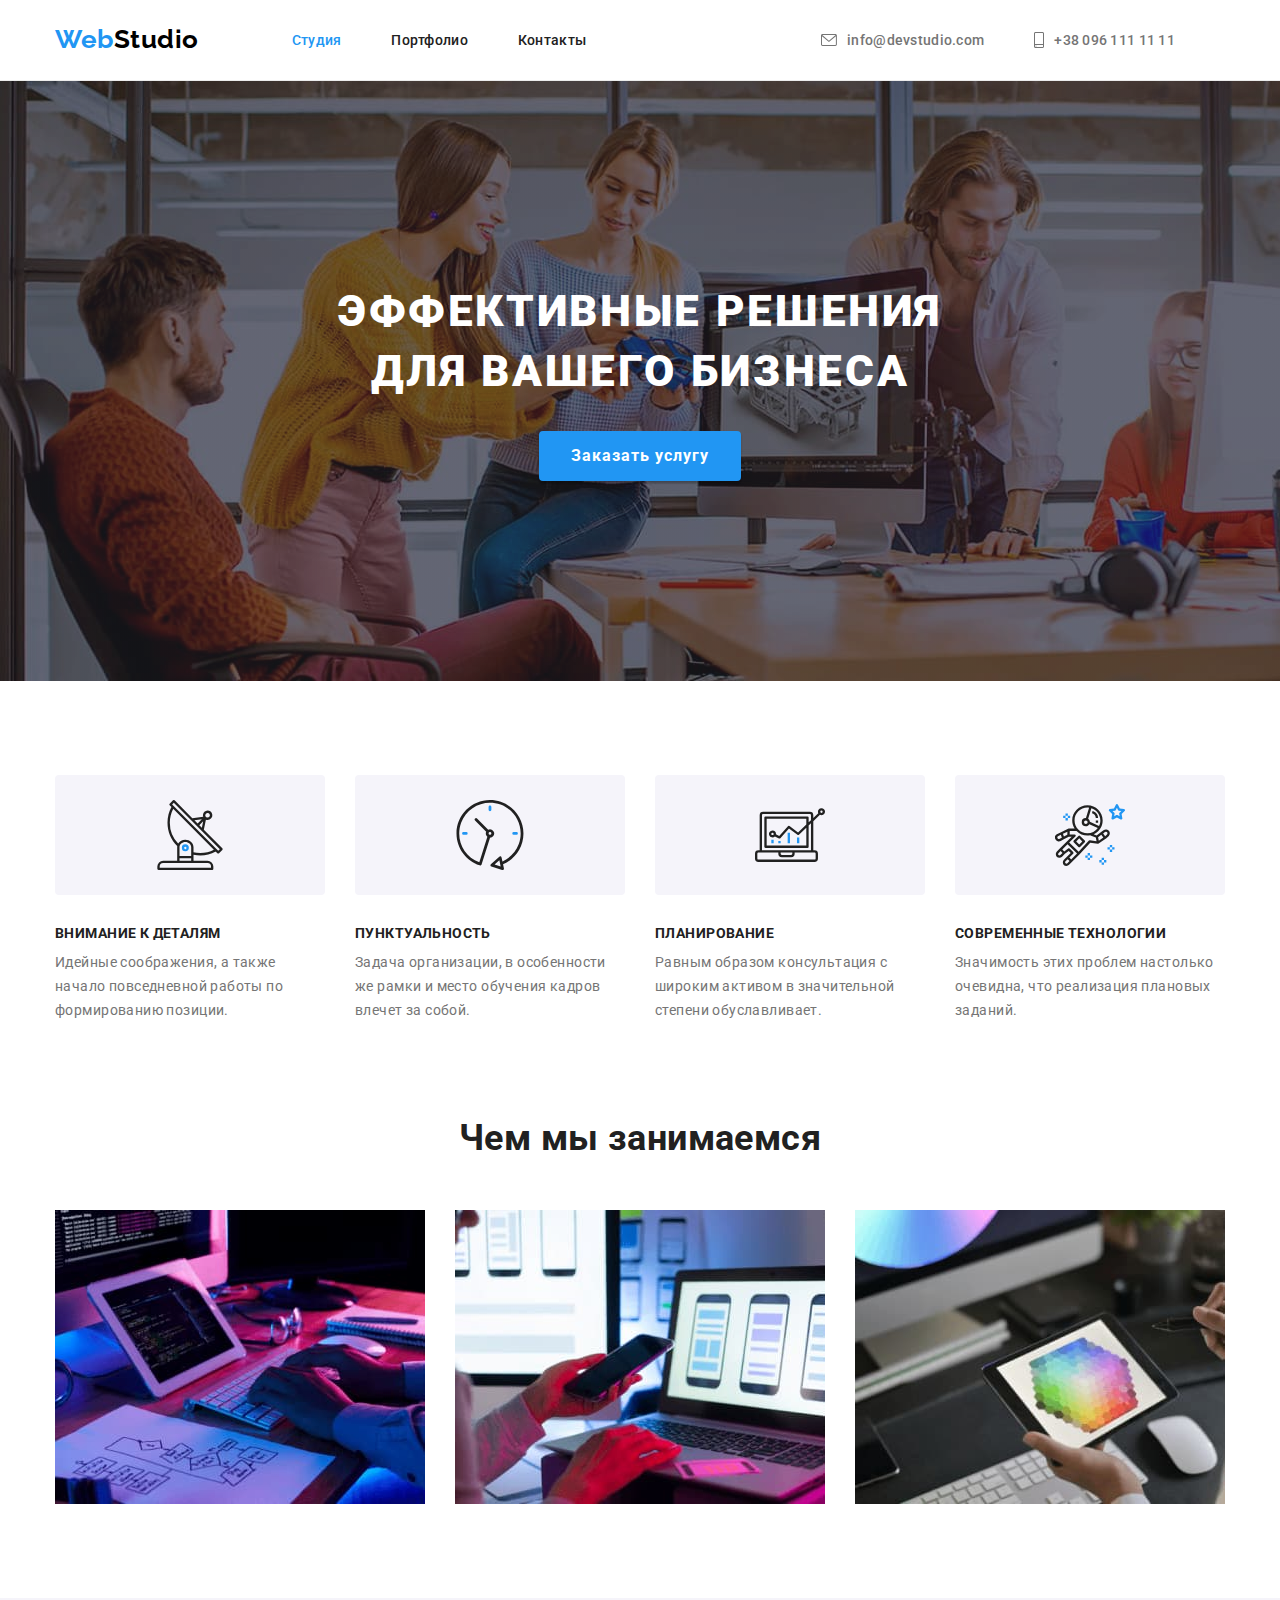
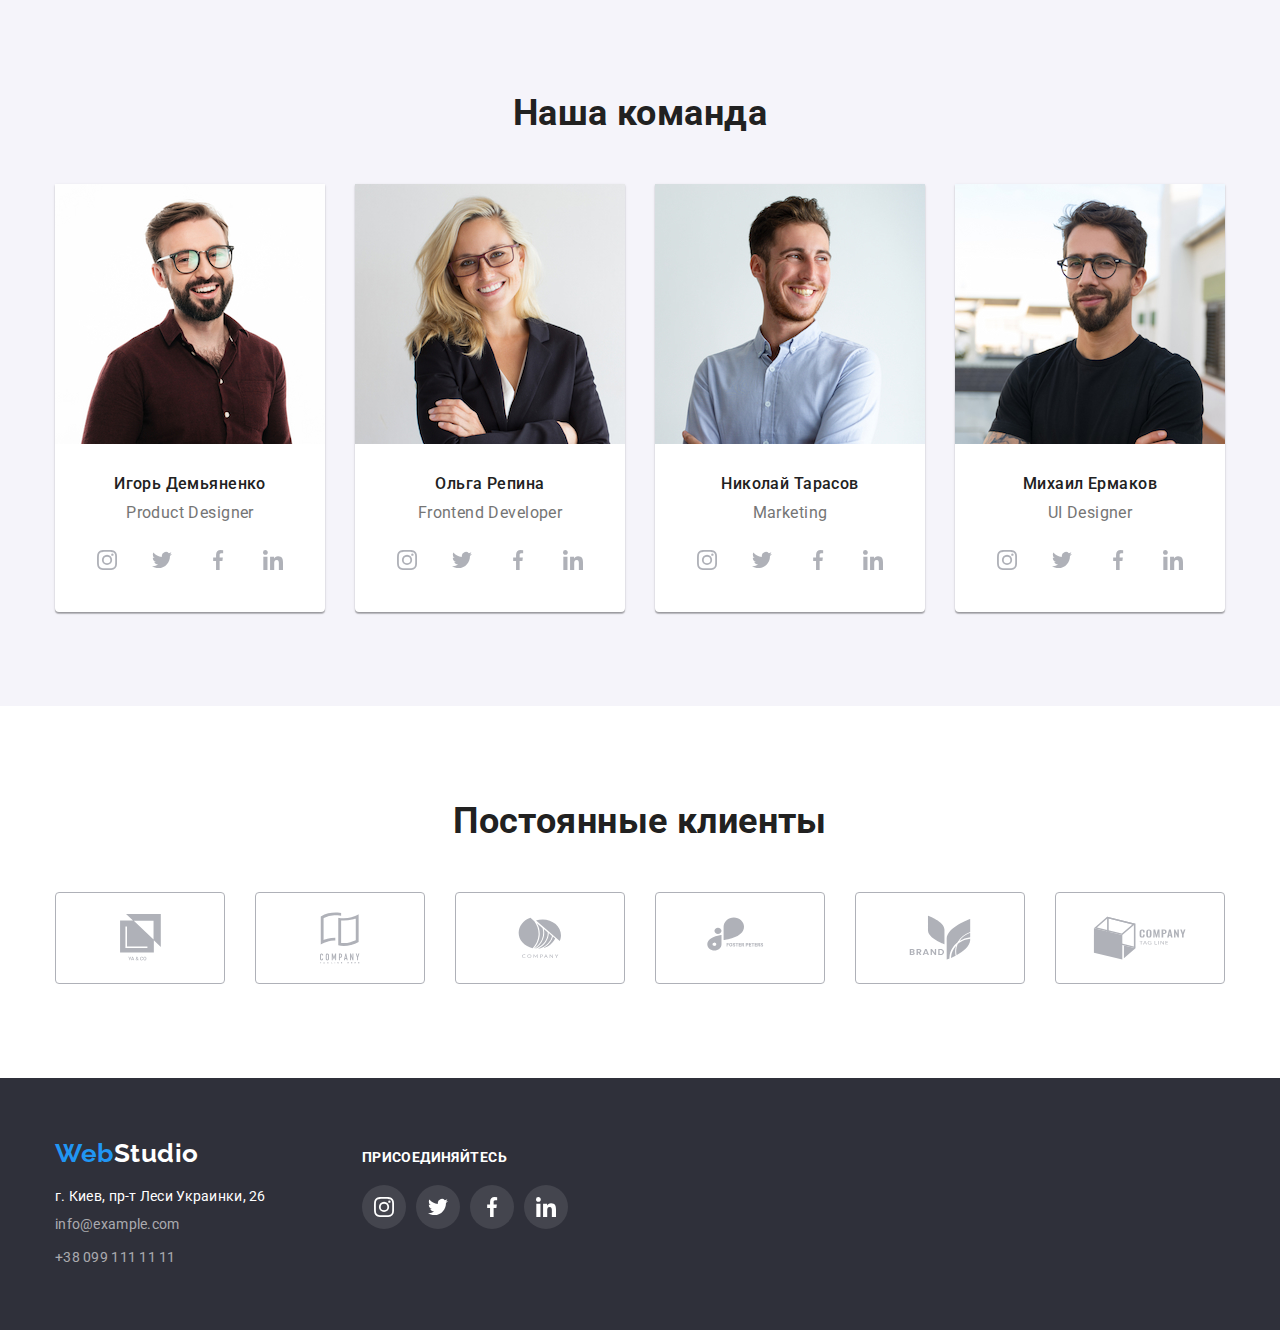
==== index.html @ d41e59ff "исходные данные" ====
<!DOCTYPE html>
<html lang="ru">
  <head>
    <meta charset="UTF-8" />
    <meta http-equiv="X-UA-Compatible" content="IE=edge" />
    <meta name="viewport" content="width=device-width, initial-scale=1.0" />
    <link rel="preconnect" href="https://fonts.gstatic.com" />
    <link
      href="https://fonts.googleapis.com/css2?family=Raleway:wght@700&family=Roboto:wght@400;500;700;900&display=swap"
      rel="stylesheet"
    />
    <link
      rel="stylesheet"
      href="https://cdnjs.cloudflare.com/ajax/libs/modern-normalize/1.0.0/modern-normalize.min.css"
    />
    <link rel="stylesheet" href="./css/styles.css" />
    <title>WebStudio</title>
  </head>
  <body>
    <header class="section header-page">
      <div class="container header-box">
        <!-- Навигация по сайту -->
        <nav class="nav-box">
          <a class="link logo-link" href="./"><span>Web</span>Studio</a>
          <ul class="nav-list list">
            <li class="item nav-item">
              <a class="link active" href="./"> Студия</a>
            </li>
            <li class="item nav-item">
              <a class="link" href="./portfolio.html">Портфолио</a>
            </li>
            <li class="item nav-item">
              <a class="link" href="#contacts">Контакты</a>
            </li>
          </ul>
        </nav>
        <!-- список контактов -->
        <ul class="contact-list list">
          <li class="item contact-item">
            <a class="link" href="mailto:info@devstudio.com"
              ><svg class="icon" width="16" height="12">
                <use href="./images/icons.svg#icon-envelope"></use></svg
              >info@devstudio.com</a
            >
          </li>
          <li class="item contact-item">
            <a class="link" href="tel:+380961111111"
              ><svg class="icon" width="10" height="16">
                <use href="./images/icons.svg#icon-smartphone" />
              </svg>
              +38 096 111 11 11</a
            >
          </li>
          <li></li>
        </ul>
      </div>
    </header>
    <main>
      <!-- Секция Hero -->
      <section class="section hero-section">
        <div class="container">
          <div class="hero-box">
            <h1 class="title">Эффективные решения для вашего бизнеса</h1>
            <button class="btn active order-btn" type="button">
              Заказать услугу
            </button>
          </div>
        </div>
      </section>

      <!-- Особенности компании -->
      <section class="section features-box">
        <div class="container">
          <h2 class="title hidden-title">Особенности</h2>
          <ul class="list card-list features-list">
            <li class="item">
              <div class="features-content">
                <div class="features-icon-box">
                  <svg width="70" height="70">
                    <use href="./images/icons.svg#icon-antenna" />
                  </svg>
                </div>
                <h3 class="title">Внимание к деталям</h3>
                <p class="text">
                  Идейные соображения, а также начало повседневной работы по
                  формированию позиции.
                </p>
              </div>
            </li>

            <li class="item">
              <div class="features-content">
                <div class="features-icon-box">
                  <svg width="70" height="70">
                    <use href="./images/icons.svg#icon-clock" />
                  </svg>
                </div>
                <h3 class="title">Пунктуальность</h3>
                <p class="text">
                  Задача организации, в особенности же рамки и место обучения
                  кадров влечет за собой.
                </p>
              </div>
            </li>

            <li class="item">
              <div class="features-content">
                <div class="features-icon-box">
                  <svg width="70" height="70">
                    <use href="./images/icons.svg#icon-diagram" />
                  </svg>
                </div>
                <h3 class="title">Планирование</h3>
                <p class="text">
                  Равным образом консультация с широким активом в значительной
                  степени обуславливает.
                </p>
              </div>
            </li>

            <li class="item">
              <div class="features-content">
                <div class="features-icon-box">
                  <svg width="70" height="70">
                    <use href="./images/icons.svg#icon-astronaut" />
                  </svg>
                </div>
                <h3 class="title">Современные технологии</h3>
                <p class="text">
                  Значимость этих проблем настолько очевидна, что реализация
                  плановых заданий.
                </p>
              </div>
            </li>
          </ul>
        </div>
      </section>

      <!-- Чем мы занимаемся -->
      <section class="section doing-box">
        <div class="container">
          <h2 class="title title-section">Чем мы занимаемся</h2>

          <!-- Список изображений -->
          <ul class="list card-list doing-list">
            <li class="item">
              <div class="card-thumb">
                <img
                  src="./images/box1.jpg"
                  alt="дисплей планшета"
                  width="370"
                />
              </div>
            </li>

            <li class="item">
              <div class="card-thumb">
                <img
                  src="./images/box2.jpg"
                  alt="включенный ноутбук"
                  width="370"
                />
              </div>
            </li>

            <li class="item">
              <div class="card-thumb">
                <img
                  src="./images/box3.jpg"
                  alt="планшет в руках женщины"
                  width="370"
                />
              </div>
            </li>
          </ul>
        </div>
      </section>

      <!-- Список карточек сотрудников с фото, ФИО, должностью -->
      <section class="section team-box">
        <div class="container">
          <h2 class="title title-section">Наша команда</h2>

          <ul class="list card-list team-list">
            <!-- 1 Карточка -->
            <li class="item team-card">
              <div class="card-thumb">
                <img
                  src="./images/img1.jpg"
                  alt="мужчина, шатен, с бородой в коричневой рубашке, смеется, в очках."
                  width="270"
                />
              </div>

              <div class="team-card-content">
                <h3 class="title">Игорь Демьяненко</h3>
                <p class="text">Product Designer</p>
                <ul class="list team-social-list">
                  <li>
                    <a class="link social-link team-social-link" href="#"
                      ><svg class="social-icon-team" width="20" height="20">
                        <use href="./images/icons.svg#icon-instagram" /></svg
                    ></a>
                  </li>

                  <li>
                    <a class="link social-link team-social-link" href="#"
                      ><svg class="social-icon-team" width="20" height="20">
                        <use href="./images/icons.svg#icon-twitter" /></svg
                    ></a>
                  </li>

                  <li>
                    <a class="link social-link team-social-link" href="#"
                      ><svg class="social-icon-team" width="20" height="20">
                        <use href="./images/icons.svg#icon-facebook" /></svg
                    ></a>
                  </li>

                  <li>
                    <a class="link social-link team-social-link" href="#"
                      ><svg class="social-icon-team" width="20" height="20">
                        <use href="./images/icons.svg#icon-linkedin" /></svg
                    ></a>
                  </li>
                </ul>
              </div>
            </li>

            <!-- 2 Карточка -->
            <li class="item team-card">
              <div class="card-thumb">
                <img
                  src="./images/img2.jpg"
                  alt="женщина, блондинка, в деловом костюме, руки скрестила на груди, улыбается, в очках."
                  width="270"
                />
              </div>

              <div class="team-card-content">
                <h3 class="title">Ольга Репина</h3>
                <p class="text">Frontend Developer</p>
                <ul class="list team-social-list">
                  <li>
                    <a class="link social-link team-social-link" href="#"
                      ><svg class="social-icon-team" width="20" height="20">
                        <use href="./images/icons.svg#icon-instagram" /></svg
                    ></a>
                  </li>

                  <li>
                    <a class="link social-link team-social-link" href="#"
                      ><svg class="social-icon-team" width="20" height="20">
                        <use href="./images/icons.svg#icon-twitter" /></svg
                    ></a>
                  </li>

                  <li>
                    <a class="link social-link team-social-link" href="#"
                      ><svg class="social-icon-team" width="20" height="20">
                        <use href="./images/icons.svg#icon-facebook" /></svg
                    ></a>
                  </li>

                  <li>
                    <a class="link social-link team-social-link" href="#"
                      ><svg class="social-icon-team" width="20" height="20">
                        <use href="./images/icons.svg#icon-linkedin" /></svg
                    ></a>
                  </li>
                </ul>
              </div>
            </li>

            <!-- 3 Карточка -->
            <li class="item team-card">
              <div class="card-thumb">
                <img
                  src="./images/img3.jpg"
                  alt="мужчина, темно-русый, в светлой рубашке, руки скрестил на гругди, с легкой бородкой, улыбается"
                  width="270"
                />
              </div>

              <div class="team-card-content">
                <h3 class="title">Николай Тарасов</h3>
                <p class="text">Marketing</p>
                <ul class="list team-social-list">
                  <li>
                    <a class="link social-link team-social-link" href="#"
                      ><svg class="social-icon-team" width="20" height="20">
                        <use href="./images/icons.svg#icon-instagram" /></svg
                    ></a>
                  </li>

                  <li>
                    <a class="link social-link team-social-link" href="#"
                      ><svg class="social-icon-team" width="20" height="20">
                        <use href="./images/icons.svg#icon-twitter" /></svg
                    ></a>
                  </li>

                  <li>
                    <a class="link social-link team-social-link" href="#"
                      ><svg class="social-icon-team" width="20" height="20">
                        <use href="./images/icons.svg#icon-facebook" /></svg
                    ></a>
                  </li>

                  <li>
                    <a class="link social-link team-social-link" href="#"
                      ><svg class="social-icon-team" width="20" height="20">
                        <use href="./images/icons.svg#icon-linkedin" /></svg
                    ></a>
                  </li>
                </ul>
              </div>
            </li>

            <!-- 4 Карточка -->
            <li class="item team-card">
              <div class="card-thumb">
                <img
                  src="./images/img4.jpg"
                  alt="мужчина, брюнет, с бородой, в черной футболке, в очках, руки скрестил на груди, слегка улыбается."
                  width="270"
                />
              </div>

              <div class="team-card-content">
                <h3 class="title">Михаил Ермаков</h3>
                <p class="text">UI Designer</p>
                <ul class="list team-social-list">
                  <li>
                    <a class="link social-link team-social-link" href="#"
                      ><svg class="social-icon-team" width="20" height="20">
                        <use href="./images/icons.svg#icon-instagram" /></svg
                    ></a>
                  </li>

                  <li>
                    <a class="link social-link team-social-link" href="#"
                      ><svg class="social-icon-team" width="20" height="20">
                        <use href="./images/icons.svg#icon-twitter" /></svg
                    ></a>
                  </li>

                  <li>
                    <a class="link social-link team-social-link" href="#"
                      ><svg class="social-icon-team" width="20" height="20">
                        <use href="./images/icons.svg#icon-facebook" /></svg
                    ></a>
                  </li>

                  <li>
                    <a class="link social-link team-social-link" href="#"
                      ><svg class="social-icon-team" width="20" height="20">
                        <use href="./images/icons.svg#icon-linkedin" /></svg
                    ></a>
                  </li>
                </ul>
              </div>
            </li>
          </ul>
        </div>
      </section>

      <!-- секция постоянные клиенты -->
      <section class="section">
        <div class="container">
          <h2 class="title title-section">Постоянные клиенты</h2>
          <ul class="list card-list">
            <li class="item client-item">
              <a class="link client-link" href="#">
                <svg class="icon-client" width="41" height="46.7">
                  <use href="./images/icons.svg#icon-client1"></use>
                </svg>
              </a>
            </li>

            <li class="item client-item">
              <a class="link client-link" href="#">
                <svg class="icon-client" width="40" height="52">
                  <use href="./images/icons.svg#icon-client2"></use>
                </svg>
              </a>
            </li>

            <li class="item client-item">
              <a class="link client-link" href="#">
                <svg class="icon-client" width="43.46" height="41.18">
                  <use href="./images/icons.svg#icon-client3"></use>
                </svg>
              </a>
            </li>

            <li class="item client-item">
              <a class="link client-link" href="#">
                <svg class="icon-client" width="84.44" height="40.62">
                  <use href="./images/icons.svg#icon-client4"></use>
                </svg>
              </a>
            </li>

            <li class="item client-item">
              <a class="link client-link" href="#">
                <svg class="icon-client" width="62.54" height="45.43">
                  <use href="./images/icons.svg#icon-client5"></use>
                </svg>
              </a>
            </li>

            <li class="item client-item">
              <a class="link client-link" href="#">
                <svg class="icon-client" width="93.79" height="43.93">
                  <use href="./images/icons.svg#icon-client6"></use>
                </svg>
              </a>
            </li>
          </ul>
        </div>
      </section>
    </main>
    <footer class="section footer-page">
      <div class="container footer-box">
        <div class="contacts" id="contacts">
          <a href="./" class="link logo-link"><span>Web</span>Studio</a>
          <!-- список контактов (подвал) -->
          <address>
            <!-- Ссылка на гуглкарту -->
            <ul class="list address-list">
              <li class="item">
                <a
                  class="address-link link"
                  href="https://goo.gl/maps/zS1xnshHH64RWqHC6"
                  target="_blank"
                  >г. Киев, пр-т Леси Украинки, 26</a
                >
              </li>

              <li class="item">
                <a class="link footer-link" href="mailto:">info@example.com</a>
              </li>

              <li class="item">
                <a class="link footer-link" href="tel:+380991111111"
                  >+38 099 111 11 11</a
                >
              </li>
            </ul>
          </address>
        </div>

        <div class="footer-social">
          <p class="text">Присоединяйтесь</p>
          <ul class="list footer-social-list">
            <li class="social-list-item">
              <a class="link social-link footer-social-link" href="#"
                ><svg class="footer-social-icon" width="20" height="20">
                  <use href="./images/icons.svg#icon-instagram" /></svg
              ></a>
            </li>

            <li class="social-list-item">
              <a class="link social-link footer-social-link" href="#"
                ><svg class="footer-social-icon" width="20" height="20">
                  <use href="./images/icons.svg#icon-twitter" /></svg
              ></a>
            </li>

            <li class="social-list-item">
              <a class="link social-link footer-social-link" href="#"
                ><svg class="footer-social-icon" width="20" height="20">
                  <use href="./images/icons.svg#icon-facebook" /></svg
              ></a>
            </li>

            <li class="social-list-item">
              <a class="link social-link footer-social-link" href="#"
                ><svg class="footer-social-icon" width="20" height="20">
                  <use href="./images/icons.svg#icon-linkedin" /></svg
              ></a>
            </li>
          </ul>
        </div>
      </div>
    </footer>
  </body>
</html>
---- css/styles.css ----
/*  палитра цветов и переменные */
:root {
  --max-width-site: 1600px;
  --max-width-container: 1200px;

  --font-family-site: "Roboto", sans-serif;
  --font-weight-regular: 400;
  --font-weight-medium: 500;
  --font-weight-bold: 700;
  --font-weight-black: 900;

  --text-color: #212121;
  --text-color-transparent: rgba(255, 255, 255, 0.6);
  --text-light-color: #ffffff;
  --text-muted-color: #757575;

  --accent-color: #2196f3;
  --accent-color-btn-order: #188ce8;

  --icon-color: #afb1b8;

  --background-prime-color: #ffffff;
  --background-secondary-color: #2f303a;
  --backgrount-third-color: #f5f4fa;

  --border-radius: 4px;
  --project-card-border: 1px solid #eee;

  /* интервал между элементами в сетках */
  --gap: 30px;

  --card-team-shawow: 0px 1px 3px rgba(0, 0, 0, 0.12),
    0px 1px 1px rgba(0, 0, 0, 0.14), 0px 2px 1px rgba(0, 0, 0, 0.2);
}

/* Исходные параметры для всего контента */
body {
  font-family: var(--font-family-site);
  font-size: 14px;
  line-height: 1.143;
  letter-spacing: 0.03em;
  font-weight: var(--font-weight-regular);
  color: var(--text-color);
}

/* ссылки на страничках */
.link {
  display: block;
  color: inherit;
  text-decoration: none;
  letter-spacing: 0.02em;
}

/* кнопки на страничках */
.btn {
  font-family: var(--font-family-site);
  border: 0;
  color: var(--text-color);
  background-color: var(--backgrount-third-color);
  border-radius: var(--border-radius);
  letter-spacing: 0.03em;
}

/*кнопка - активная, при наведении курсора, фокусе */
.btn.active,
.btn:hover,
.btn:focus {
  cursor: pointer;
  outline: none;
  color: var(--text-light-color);
  background-color: var(--accent-color);
  box-shadow: 0px 3px 1px rgba(0, 0, 0, 0.1), 0px 1px 2px rgba(0, 0, 0, 0.08),
    0px 2px 2px rgba(0, 0, 0, 0.12);
}

/* заголовки */
.title {
  margin-top: 0;
  margin-bottom: 0;
}

/* заголовок секции */
.title-section {
  margin-bottom: 50px;
  text-align: center;
  font-weight: var(--font-weight-bold);
  font-size: 36px;
  line-height: 1.17;
}

/* скрытые элементы сайта */
.visually-hidden,
.hidden-title {
  position: absolute;
  width: 1px;
  height: 1px;
  margin: -1px;
  border: 0;
  padding: 0;
  outline: 0;
  outline-offset: 0;
  white-space: nowrap;
  clip-path: inset(100%);
  clip: rect(0 0 0 0);
  overflow: hidden;
}

/* общий стиль для параграфов */
.text {
  margin-top: 0;
  margin-bottom: 0;
}

/* общий стиль списков в шапке и секциях сайта */
.list {
  margin-top: 0;
  margin-bottom: 0;
  padding-left: 0;
  list-style-type: none;
}

/* компенсация интервалов в сетках списков */
.card-list {
  display: flex;
  flex-wrap: wrap;
}

/* интервал между элементами в сетке */
.card-list > .item:not(:last-child) {
  margin-right: var(--gap);
}

/* убрал нижний зазор во всех сприсках с картинками */
.card-thumb > img {
  max-width: 100%;
  display: block;
}

/* ссылки на социальные сети */
/* ссылка на социальную сеть сотрудника */
.social-link {
  width: 44px;
  height: 44px;
  display: flex;
  justify-content: center;
  align-items: center;
  border-radius: 50%;
}

/* общий контейнер для всех разделов и секций */
.container {
  width: var(--max-width-container);
  padding: 0 15px;
  margin: 0 auto;
}

/* секции */
.section {
  padding: 94px 0;
  margin: 0 auto;
}

/* header */
.header-page {
  padding-top: 0;
  padding-bottom: 0;
  border-bottom: 1px solid #ececec;
}

/* контейнер для содержимого шапки */
.header-box {
  display: flex;
}

/* навигация - контейнер*/
.nav-box {
  display: flex;
}

/* логотип */
.logo-link {
  margin-right: 93px;
  padding-top: 24px;
  padding-bottom: 25px;
  font-family: "Raleway", sans-serif;
  font-weight: var(--font-weight-bold);
  font-size: 26px;
  line-height: 1.174;
  --logo-dark-color: #000000;
  --logo-light-color: #ffffff;
  --logo-accent-color: var(--accent-color);
  color: var(--logo-dark-color);
}

/* стилизация первого слова в логотипе */
.logo-link > span {
  color: var(--logo-accent-color);
}

/* список навигационных ссылок */
.nav-list {
  display: flex;
}

/* ссылки навигации по сайту */
.nav-item .link,
.contact-item .link {
  display: flex;
  align-items: center;
  padding: 32px 0;
  font-weight: var(--font-weight-medium);
}

/* список ссылок с контактами */
.contact-list {
  margin-left: auto;
  display: flex;
}

/* ссылки контактов в шапке */
.contact-item .link {
  color: var(--text-muted-color);
}

/* расстояние между ссылками в шапке */
.nav-list .item:not(:last-child),
.contact-list .item:not(:last-child) {
  margin-right: 50px;
}

/* декорация перед контактными ссылками */
.icon {
  margin-right: 10px;
  fill: currentColor;
}

/* footer */
.footer-page {
  padding-top: 60px;
  padding-bottom: 60px;
  background-color: var(--background-secondary-color);
}

.footer-box {
  display: flex;
  align-items: baseline;
  color: var(--text-light-color);
}

/* контпакты */
.contacts {
  margin-right: 70px;
}

/* стилизация логотипа в подвале */
.footer-box .logo-link {
  margin-bottom: 20px;
  padding-top: 0;
  padding-bottom: 0;
  color: var(--logo-light-color);
}

/* адресный список ссылок*/
.address-list {
  font-style: normal;
}

/* отступы между элементами списка ссылок*/
.address-list .item:not(:last-child) {
  margin-bottom: 9px;
}

/* оформление ссылок в футере */
.footer-link {
  line-height: 1.714;
  color: var(--text-color-transparent);
}

/* цвет строки-ссылки с почтовым адресом */
.address-link {
  color: inherit;
}

/* 
акцент при 
наведении/фокусе на ссылке 
а также 
активная ссылка странички 
*/
.link:hover,
.link:focus,
.link.active {
  color: var(--accent-color);
}

.social-link:hover,
.social-link:focus {
  color: var(--text-light-color);
  background-color: var(--accent-color);
}

/* заголовок списка соц. сетей */
.footer-social .text {
  margin-bottom: 20px;
  font-size: 14px;
  line-height: 1.143;
  font-weight: var(--font-weight-bold);
  text-transform: uppercase;
}

/* список социальных ссылок в footer */
.footer-social-list {
  display: flex;
}

.social-list-item:not(:last-child) {
  margin-right: 10px;
}

/* соц.ссылка в футере */
.footer-social-link {
  color: inherit;
  background-color: rgba(255, 255, 255, 0.1);
}

/* иконка соц.сети в футере */
.footer-social-icon {
  fill: currentColor;
}

/* index.html */
/* герой */
.hero-section {
  max-width: var(--max-width-site);
  padding-top: 200px;
  padding-bottom: 200px;
  background-color: var(--background-secondary-color);
  background-image: linear-gradient(
      rgba(47, 48, 58, 0.4),
      rgba(47, 48, 58, 0.4)
    ),
    url("../images/img.jpg");
}

.hero-box {
  display: flex;
  flex-direction: column;
  align-items: center;
  color: var(--text-light-color);
}

/* заголовок секции hero */
.hero-box .title {
  max-width: 696px;
  margin-bottom: 30px;
  display: block;
  font-weight: var(--font-weight-black);
  font-size: 44px;
  line-height: 1.364;
  letter-spacing: 0.06em;
  text-align: center;
  text-transform: uppercase;
}

/* кнопка перехода к заказу в секции hero */
.order-btn {
  padding: 10px 32px;
  font-weight: var(--font-weight-bold);
  font-size: 16px;
  line-height: 1.875;
  letter-spacing: 0.06em;
  box-shadow: 0px 4px 4px rgba(0, 0, 0, 0.15);
}

.order-btn:hover,
.order-btn:focus {
  outline: auto;
  outline-color: var(--accent-color);
  background: var(--accent-color-btn-order);
}

/* сетка особенностей */
.features-list > .item {
  flex-basis: calc((100% - 3 * var(--gap)) / 4);
}

/* декорация над элементом особенностей */
.features-icon-box {
  width: 270px;
  height: 120px;
  display: flex;
  justify-content: center;
  align-items: center;
  margin-bottom: var(--gap);
  border-radius: var(--border-radius);
  background-color: var(--backgrount-third-color);
}

/* заголовки в списках особенностей */
.features-list .title {
  margin-bottom: 10px;
  text-transform: uppercase;
  font-size: 14px;
  line-height: 1.172;
  font-weight: var(--font-weight-bold);
}

/* параграфы в списках особенностей */
.features-list .text {
  margin-bottom: 0;
  line-height: 1.714;
  color: var(--text-muted-color);
}

/* секция Чем мы занимаемся */
.doing-box {
  padding-top: 0;
}

/* фото примеров */
.doing-list {
  display: flex;
  flex-wrap: wrap;
}

/* Секция наша команда */
.team-box {
  background-color: var(--backgrount-third-color);
}

/* карточка сотрудника команды */
.team-card {
  background-color: var(--background-prime-color);
  box-shadow: var(--card-team-shawow);
  border-bottom-left-radius: var(--border-radius);
  border-bottom-right-radius: var(--border-radius);
}

/* описание сотрудника команды*/
.team-card-content {
  padding: 30px;
}

/* фамилия, имя сотрудника */
.team-card .title {
  margin-bottom: 10px;
  text-align: center;
  font-weight: var(--font-weight-medium);
  font-size: 16px;
  line-height: 1.188;
}

/* должность сотрудинка */
.team-card .text {
  margin-bottom: 16px;
  text-align: center;
  font-size: 16px;
  line-height: 1.188;
  color: var(--text-muted-color);
}

/* список ссылок на соц.сети сотрудника */
.team-social-list {
  display: flex;
  justify-content: space-between;
}

/* ссылка на социальную сеть сотрудника */
.team-social-link {
  color: var(--icon-color);
}

/* иконка социальной сети сотрудника*/
.social-icon-team {
  fill: currentColor;
}

/* секция постоянные клиенты */

/* сетка для клиентов */
.client-item {
  flex-basis: calc((100% - 6 * var(--gap)) / 6);
}

/* ссылка на клиента */
.client-link {
  width: 170px;
  height: 92px;
  display: flex;
  justify-content: center;
  align-items: center;
  color: var(--icon-color);
  border-radius: var(--border-radius);
  border: 1px solid var(--icon-color);
}

/* иконка логотипа клиента */
.icon-client {
  max-width: 100%;
  fill: currentColor;
}

/* изменения при наведении и фокусе рамки */
.client-link:hover,
.client-link:focus {
  border: 1px solid var(--accent-color);
}
/* portfolio.html */

/* список кнопок-фильтров */
.filters-list {
  margin-bottom: 50px;
  display: flex;
  justify-content: center;
}

/* кнопка фильтра */
.filters-btn {
  padding: 6px 22px;
  font-size: 16px;
  font-weight: var(--font-weight-medium);
  line-height: 1.625;
}

/* интервалы между кнопками фильтра */
.btn-item:not(:last-child) {
  margin-right: 8px;
}

/* список проектов*/
.project-list {
  margin-right: calc(-1 * var(--gap));
  margin-bottom: calc(-1 * var(--gap));
  background-color: var(--background-prime-color);
}

/* сетка с карточками проектов */
.project-card {
  margin-right: var(--gap);
  margin-bottom: var(--gap);
  flex-basis: calc((100% - 3 * var(--gap)) / 3);
}

/* ссылка на проект */
.project-link {
  display: flex;
  flex-direction: column;
}

.project-card .project-link:hover,
.project-card .project-link:focus {
  color: inherit;
  box-shadow: 0px 1px 1px rgba(0, 0, 0, 0.12), 0px 4px 4px rgba(0, 0, 0, 0.06),
    1px 4px 6px rgba(0, 0, 0, 0.16);
}

/* блок с описание проекта */
.project-card-content {
  padding: 20px 24px;
  border-left: var(--project-card-border);
  border-right: var(--project-card-border);
  border-bottom: var(--project-card-border);
}

/* заголовок проекта */
.project-card .title {
  margin-bottom: 4px;
  font-weight: var(--font-weight-bold);
  font-size: 18px;
  line-height: 2;
  letter-spacing: 0.06em;
}

/* описание проекта */
.project-card .text {
  font-size: 16px;
  line-height: 1.875;
  color: var(--text-muted-color);
}
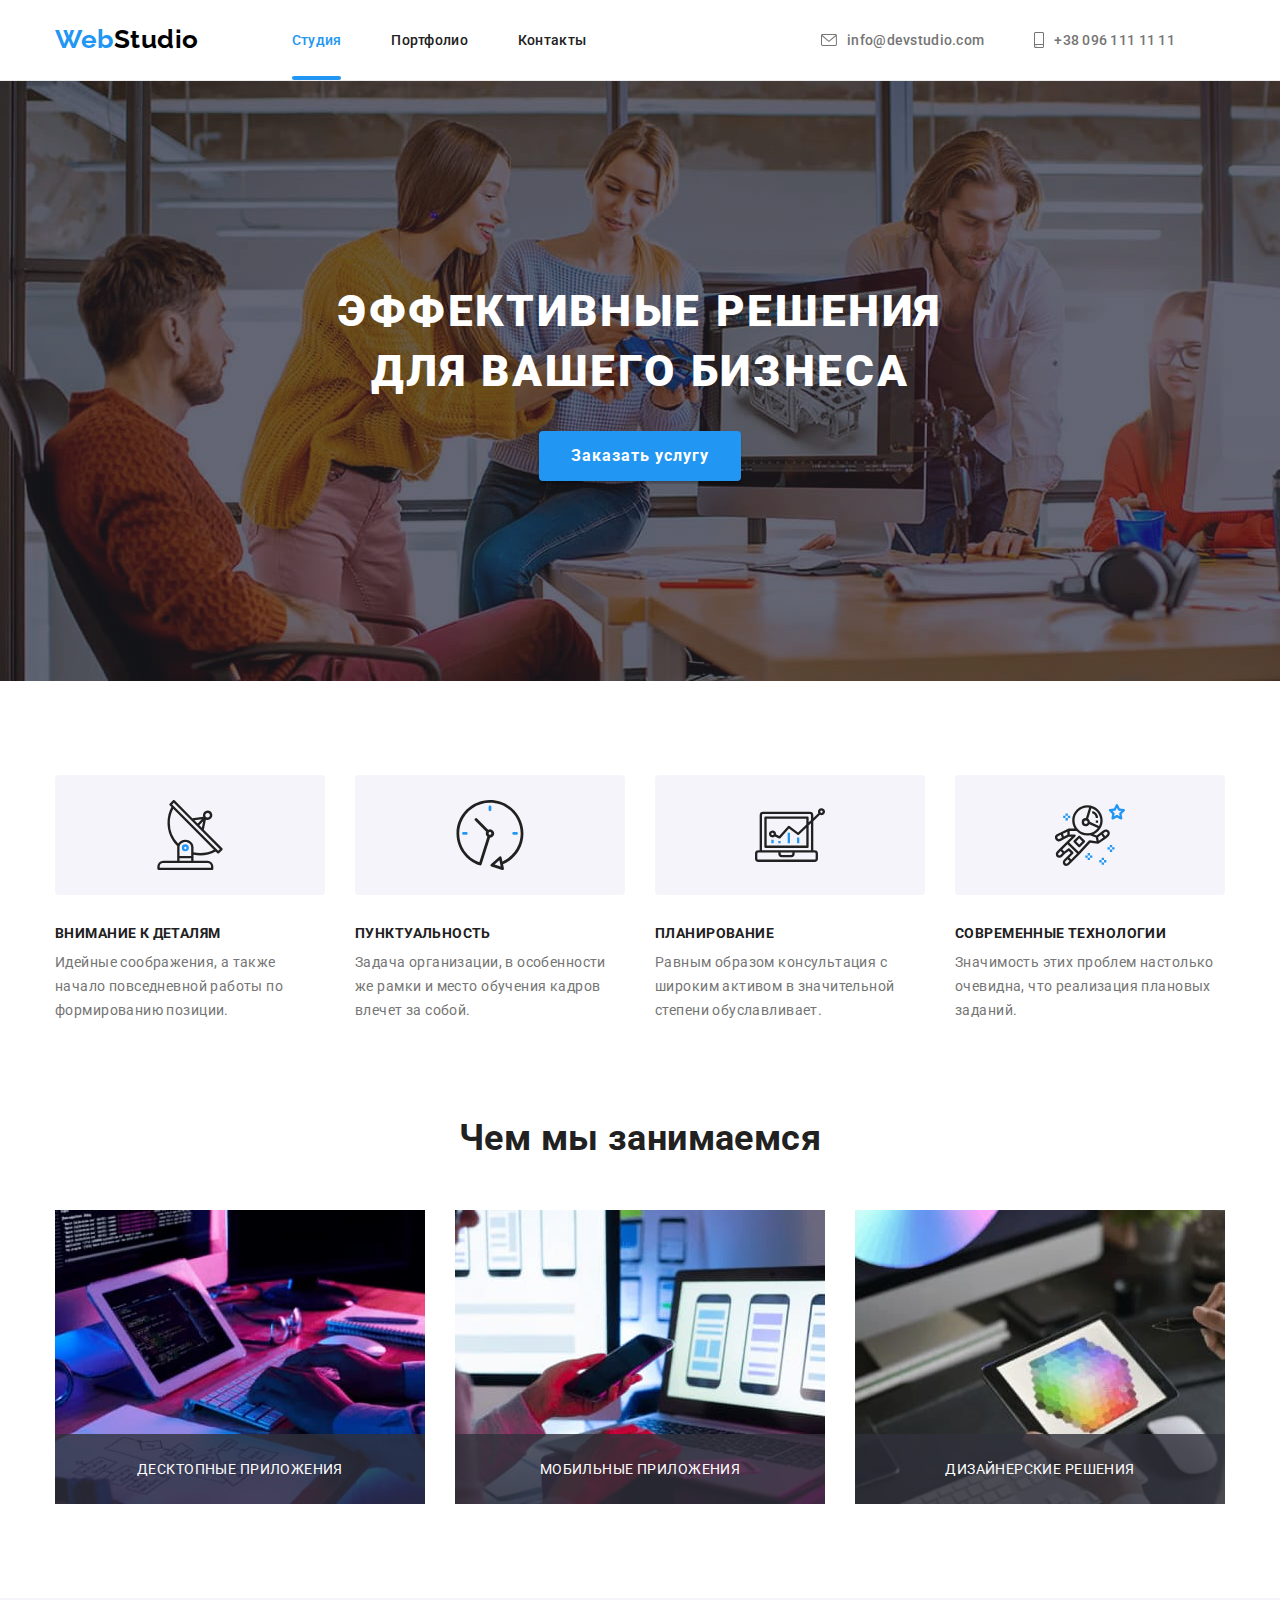
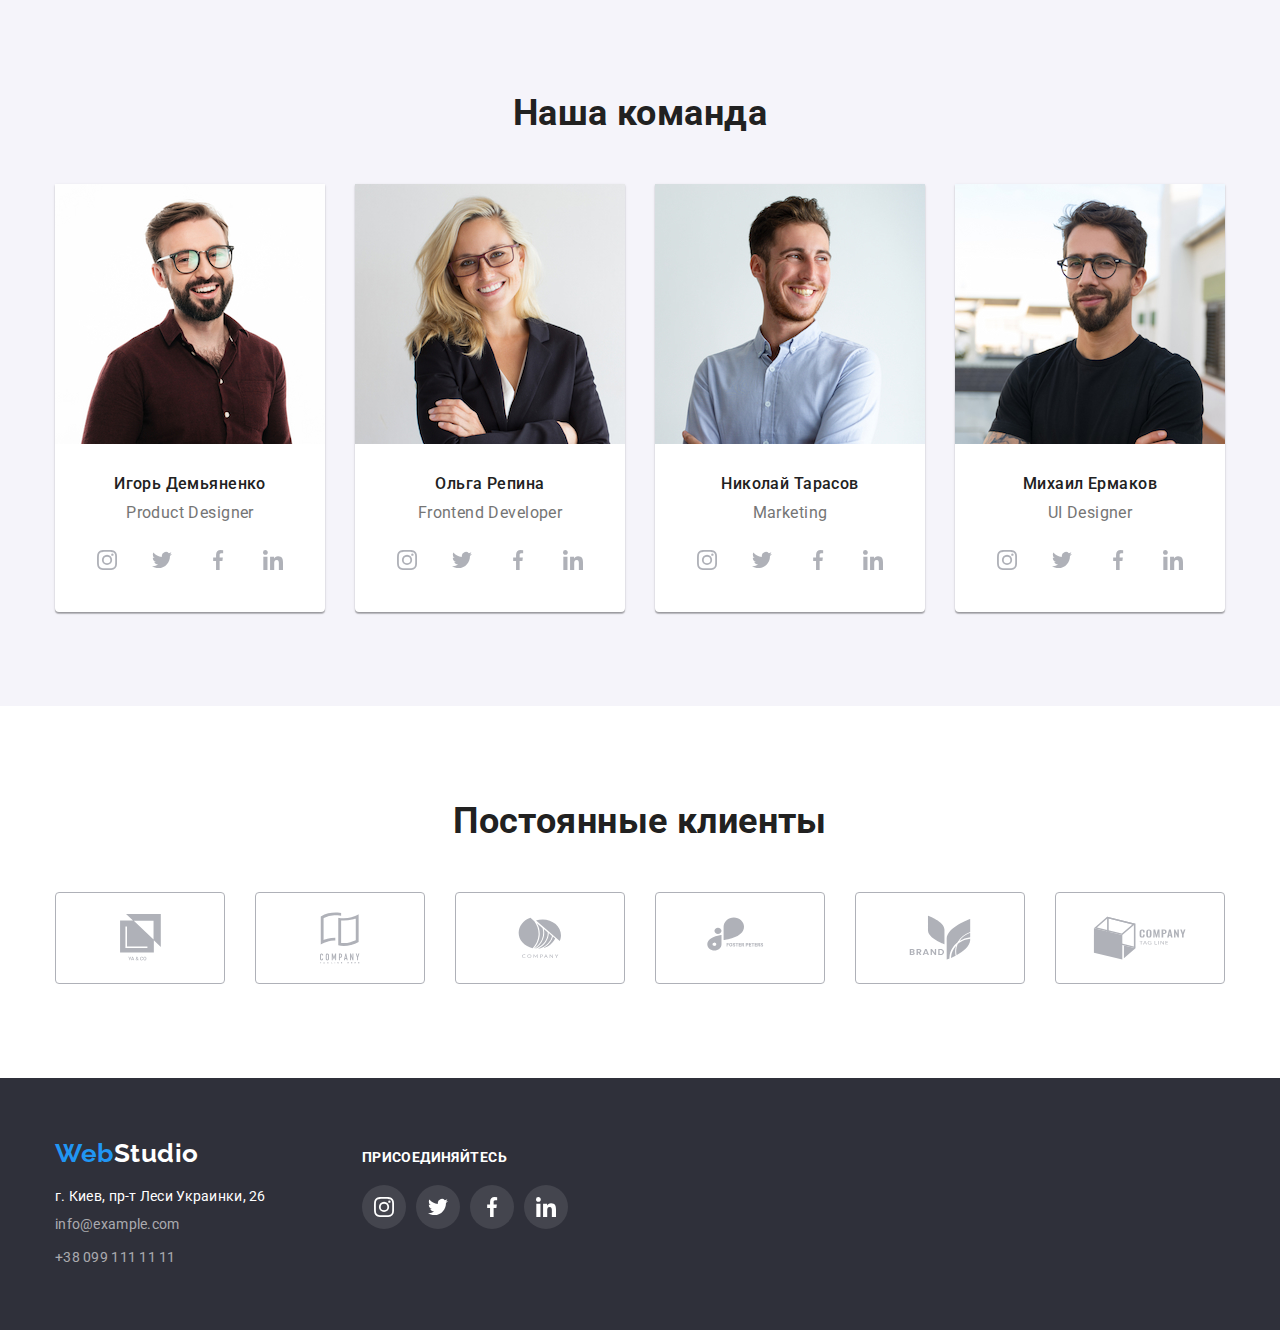
==== commit a33942b4: "сделал переходы активных состояний элементов" ====
--- a/index.html
+++ b/index.html
@@ -144,32 +144,35 @@
           <!-- Список изображений -->
           <ul class="list card-list doing-list">
             <li class="item">
-              <div class="card-thumb">
+              <div class="card-thumb doing-card">
                 <img
                   src="./images/box1.jpg"
                   alt="дисплей планшета"
                   width="370"
                 />
-              </div>
-            </li>
-
-            <li class="item">
-              <div class="card-thumb">
+                <p class="text label">Десктопные приложения</p>
+              </div>
+            </li>
+
+            <li class="item">
+              <div class="card-thumb doing-card">
                 <img
                   src="./images/box2.jpg"
                   alt="включенный ноутбук"
                   width="370"
                 />
-              </div>
-            </li>
-
-            <li class="item">
-              <div class="card-thumb">
+                <p class="text label">Мобильные приложения</p>
+              </div>
+            </li>
+
+            <li class="item">
+              <div class="card-thumb doing-card">
                 <img
                   src="./images/box3.jpg"
                   alt="планшет в руках женщины"
                   width="370"
                 />
+                <p class="text label">Дизайнерские решения</p>
               </div>
             </li>
           </ul>
--- a/css/styles.css
+++ b/css/styles.css
@@ -22,6 +22,8 @@
   --background-prime-color: #ffffff;
   --background-secondary-color: #2f303a;
   --backgrount-third-color: #f5f4fa;
+
+  --background-opacity: rgba(48, 49, 59, 0.8);
 
   --border-radius: 4px;
   --project-card-border: 1px solid #eee;
@@ -67,6 +69,10 @@
 .btn:focus {
   cursor: pointer;
   outline: none;
+  transition-property: color, background-color, box-shadow;
+  transition-duration: 250ms;
+  transition-timing-function: cubic-bezier(0.4, 0, 0.2, 1);
+  transition-delay: 0ms;
   color: var(--text-light-color);
   background-color: var(--accent-color);
   box-shadow: 0px 3px 1px rgba(0, 0, 0, 0.1), 0px 1px 2px rgba(0, 0, 0, 0.08),
@@ -290,11 +296,31 @@
 .link:hover,
 .link:focus,
 .link.active {
+  transition-property: color;
+  transition-duration: 250ms;
+  transition-timing-function: cubic-bezier(0.4, 0, 0.2, 1);
+  transition-delay: 0ms;
   color: var(--accent-color);
+}
+
+.link.active {
+  display: flex;
+  flex-direction: column;
+  padding-bottom: 0;
+}
+
+.link.active::after {
+  content: "";
+  width: 100%;
+  height: 4px;
+  margin-top: 28px;
+  border-radius: 2px;
+  background-color: var(--accent-color);
 }
 
 .social-link:hover,
 .social-link:focus {
+  transition-property: color, background-color;
   color: var(--text-light-color);
   background-color: var(--accent-color);
 }
@@ -375,6 +401,7 @@
 .order-btn:hover,
 .order-btn:focus {
   outline: auto;
+  transition-property: background-color, outline-color;
   outline-color: var(--accent-color);
   background: var(--accent-color-btn-order);
 }
@@ -423,6 +450,24 @@
   flex-wrap: wrap;
 }
 
+/* карточка примера работ */
+.doing-card {
+  position: relative;
+}
+
+/* бирка */
+.label {
+  position: absolute;
+  bottom: 0;
+  left: 0;
+  padding: 27px 0;
+  width: 100%;
+  text-align: center;
+  text-transform: uppercase;
+  color: var(--text-light-color);
+  background-color: var(--background-opacity);
+}
+
 /* Секция наша команда */
 .team-box {
   background-color: var(--backgrount-third-color);
@@ -503,6 +548,7 @@
 /* изменения при наведении и фокусе рамки */
 .client-link:hover,
 .client-link:focus {
+  transition-property: border, color;
   border: 1px solid var(--accent-color);
 }
 /* portfolio.html */
@@ -550,6 +596,10 @@
 .project-card .project-link:hover,
 .project-card .project-link:focus {
   color: inherit;
+  transition-property: box-shadow;
+  transition-duration: 250ms;
+  transition-timing-function: cubic-bezier(0.4, 0, 0.2, 1);
+  transition-delay: 0ms;
   box-shadow: 0px 1px 1px rgba(0, 0, 0, 0.12), 0px 4px 4px rgba(0, 0, 0, 0.06),
     1px 4px 6px rgba(0, 0, 0, 0.16);
 }
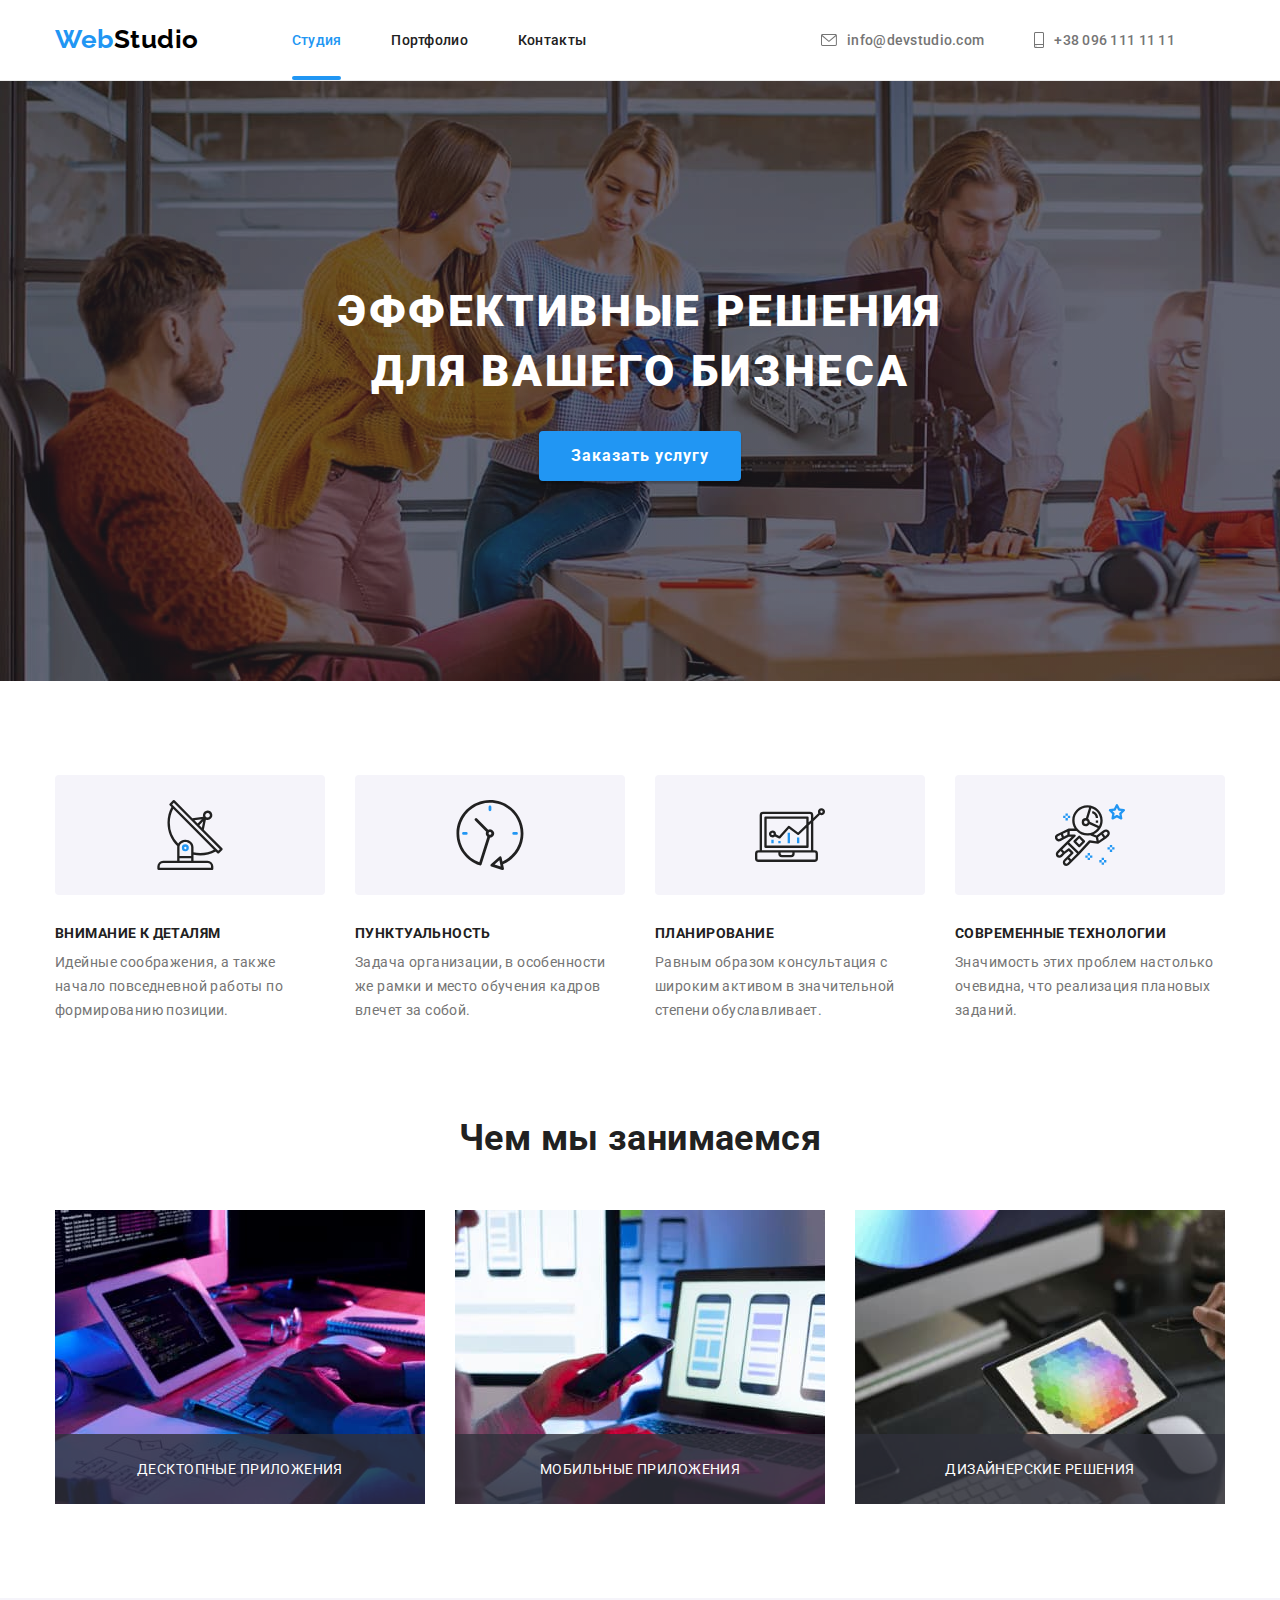
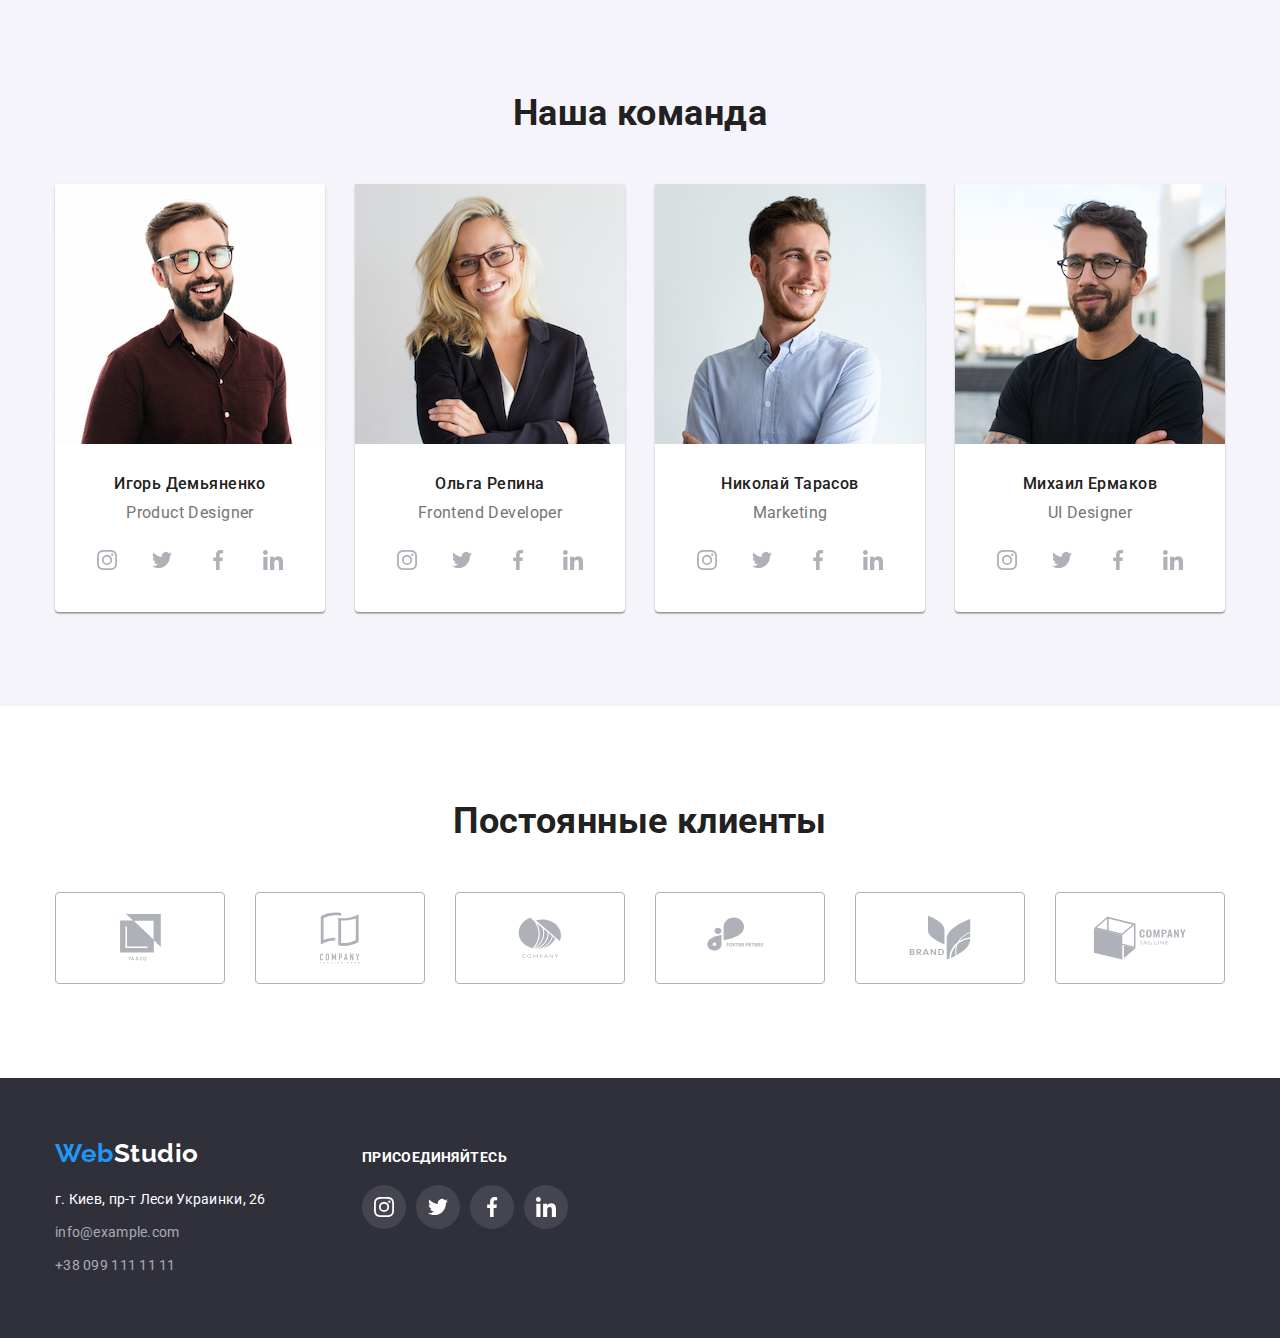
==== commit 1d258806: "добавил модалку и скрипт" ====
--- a/index.html
+++ b/index.html
@@ -61,9 +61,22 @@
         <div class="container">
           <div class="hero-box">
             <h1 class="title">Эффективные решения для вашего бизнеса</h1>
-            <button class="btn active order-btn" type="button">
+            <button class="btn active order-btn" type="button" data-modal-open>
               Заказать услугу
             </button>
+            <div class="backdrop is-hidden" data-modal>
+              <div class="modal">
+                <button
+                  class="btn modal-close-btn"
+                  type="button"
+                  data-modal-close
+                >
+                  <svg class="icon-close" width="11" height="11">
+                    <use href="./images/icons.svg#icon-close"></use>
+                  </svg>
+                </button>
+              </div>
+            </div>
           </div>
         </div>
       </section>
@@ -488,5 +501,7 @@
         </div>
       </div>
     </footer>
+    <!-- скрипты -->
+    <script src="./js/modal.js"></script>
   </body>
 </html>
--- a/css/styles.css
+++ b/css/styles.css
@@ -22,8 +22,9 @@
   --background-prime-color: #ffffff;
   --background-secondary-color: #2f303a;
   --backgrount-third-color: #f5f4fa;
-
   --background-opacity: rgba(48, 49, 59, 0.8);
+  --background-overlay-op: rgba(33, 150, 243, 0.9);
+  --background-backdrop: rgba(0, 0, 0, 0.2);
 
   --border-radius: 4px;
   --project-card-border: 1px solid #eee;
@@ -33,6 +34,9 @@
 
   --card-team-shawow: 0px 1px 3px rgba(0, 0, 0, 0.12),
     0px 1px 1px rgba(0, 0, 0, 0.14), 0px 2px 1px rgba(0, 0, 0, 0.2);
+
+  --timing-function: cubic-bezier(0.4, 0, 0.2, 1);
+  --transition-duration: 250ms;
 }
 
 /* Исходные параметры для всего контента */
@@ -48,15 +52,22 @@
 /* ссылки на страничках */
 .link {
   display: block;
-  color: inherit;
   text-decoration: none;
   letter-spacing: 0.02em;
+  color: inherit;
+  transition-property: color;
+  transition-duration: var(--transition-duration);
+  transition-timing-function: var(--timing-function);
 }
 
 /* кнопки на страничках */
 .btn {
   font-family: var(--font-family-site);
-  border: 0;
+  outline: none;
+  border: none;
+  transition-property: color, background-color, box-shadow;
+  transition-duration: var(--transition-duration);
+  transition-timing-function: var(--timing-function);
   color: var(--text-color);
   background-color: var(--backgrount-third-color);
   border-radius: var(--border-radius);
@@ -68,11 +79,6 @@
 .btn:hover,
 .btn:focus {
   cursor: pointer;
-  outline: none;
-  transition-property: color, background-color, box-shadow;
-  transition-duration: 250ms;
-  transition-timing-function: cubic-bezier(0.4, 0, 0.2, 1);
-  transition-delay: 0ms;
   color: var(--text-light-color);
   background-color: var(--accent-color);
   box-shadow: 0px 3px 1px rgba(0, 0, 0, 0.1), 0px 1px 2px rgba(0, 0, 0, 0.08),
@@ -151,6 +157,7 @@
   justify-content: center;
   align-items: center;
   border-radius: 50%;
+  transition-property: color, background-color;
 }
 
 /* общий контейнер для всех разделов и секций */
@@ -278,8 +285,11 @@
 
 /* оформление ссылок в футере */
 .footer-link {
+  color: var(--text-color-transparent);
+}
+
+.address-list .link {
   line-height: 1.714;
-  color: var(--text-color-transparent);
 }
 
 /* цвет строки-ссылки с почтовым адресом */
@@ -296,31 +306,30 @@
 .link:hover,
 .link:focus,
 .link.active {
-  transition-property: color;
-  transition-duration: 250ms;
-  transition-timing-function: cubic-bezier(0.4, 0, 0.2, 1);
-  transition-delay: 0ms;
   color: var(--accent-color);
 }
 
 .link.active {
   display: flex;
+  position: relative;
   flex-direction: column;
   padding-bottom: 0;
+  transition-timing-function: var(--timing-function);
 }
 
 .link.active::after {
   content: "";
+  position: absolute;
   width: 100%;
   height: 4px;
-  margin-top: 28px;
+  left: 0;
+  bottom: -32px;
   border-radius: 2px;
   background-color: var(--accent-color);
 }
 
 .social-link:hover,
 .social-link:focus {
-  transition-property: color, background-color;
   color: var(--text-light-color);
   background-color: var(--accent-color);
 }
@@ -395,15 +404,74 @@
   font-size: 16px;
   line-height: 1.875;
   letter-spacing: 0.06em;
+  transition-property: background-color, outline-color;
   box-shadow: 0px 4px 4px rgba(0, 0, 0, 0.15);
 }
 
 .order-btn:hover,
 .order-btn:focus {
   outline: auto;
-  transition-property: background-color, outline-color;
   outline-color: var(--accent-color);
   background: var(--accent-color-btn-order);
+}
+
+/* backdrop для модального окна*/
+.backdrop {
+  position: fixed;
+  top: 0;
+  left: 0;
+  width: 100%;
+  height: 100%;
+  z-index: 2;
+  opacity: 1;
+  transition-property: opacity;
+  transition-duration: var(--transition-duration);
+  transition-timing-function: var(--timing-function);
+  background-color: var(--background-backdrop);
+}
+
+/* модальное окно */
+.modal {
+  position: absolute;
+  width: 528px;
+  height: 581px;
+  top: 50%;
+  left: 50%;
+  padding: 8px;
+  transform: translate(-50%, -50%);
+  background-color: var(--background-prime-color);
+  box-shadow: 0px 1px 3px rgba(0, 0, 0, 0.12), 0px 1px 1px rgba(0, 0, 0, 0.14),
+    0px 2px 1px rgba(0, 0, 0, 0.2);
+  border-radius: var(--border-radius);
+}
+
+/* скрыть модальное окно */
+.is-hidden {
+  opacity: 0;
+  pointer-events: none;
+}
+
+/* кнопка закрыть модальное окно */
+.modal-close-btn {
+  position: relative;
+  width: 30px;
+  height: 30px;
+  display: block;
+  margin-left: auto;
+  padding: 0;
+  margin-left: auto;
+  border-radius: 50%;
+  /* color: #000000; */
+  background-color: var(--background-prime-color);
+  border: 1px solid rgba(0, 0, 0, 0.1);
+}
+
+.icon-close {
+  position: absolute;
+  top: 50%;
+  left: 50%;
+  transform: translate(-50%, -50%);
+  fill: currentColor;
 }
 
 /* сетка особенностей */
@@ -413,7 +481,7 @@
 
 /* декорация над элементом особенностей */
 .features-icon-box {
-  width: 270px;
+  width: 100%;
   height: 120px;
   display: flex;
   justify-content: center;
@@ -591,17 +659,44 @@
 .project-link {
   display: flex;
   flex-direction: column;
-}
-
+  transition-property: box-shadow;
+}
+
+/* тень карточки проекта при активации */
 .project-card .project-link:hover,
 .project-card .project-link:focus {
   color: inherit;
-  transition-property: box-shadow;
-  transition-duration: 250ms;
-  transition-timing-function: cubic-bezier(0.4, 0, 0.2, 1);
-  transition-delay: 0ms;
   box-shadow: 0px 1px 1px rgba(0, 0, 0, 0.12), 0px 4px 4px rgba(0, 0, 0, 0.06),
     1px 4px 6px rgba(0, 0, 0, 0.16);
+}
+
+/* якорь для оверлея проекта*/
+.project-link .card-thumb {
+  position: relative;
+  overflow: hidden;
+}
+
+/* оверлей карточки проекта */
+.overlay-text {
+  position: absolute;
+  top: 100%;
+  height: 100%;
+  display: flex;
+  align-items: center;
+  padding: 24px;
+  font-size: 18px;
+  line-height: 1.556;
+  transition-property: transform;
+  transition-duration: var(--transition-duration);
+  transition-timing-function: var(--timing-function);
+  color: var(--text-light-color);
+  background-color: var(--background-overlay-op);
+}
+
+/* трансыормация оверлея при активации */
+.project-link:hover .overlay-text,
+.project-link:focus .overlay-text {
+  transform: translateY(-100%);
 }
 
 /* блок с описание проекта */
@@ -622,7 +717,7 @@
 }
 
 /* описание проекта */
-.project-card .text {
+.text-project {
   font-size: 16px;
   line-height: 1.875;
   color: var(--text-muted-color);
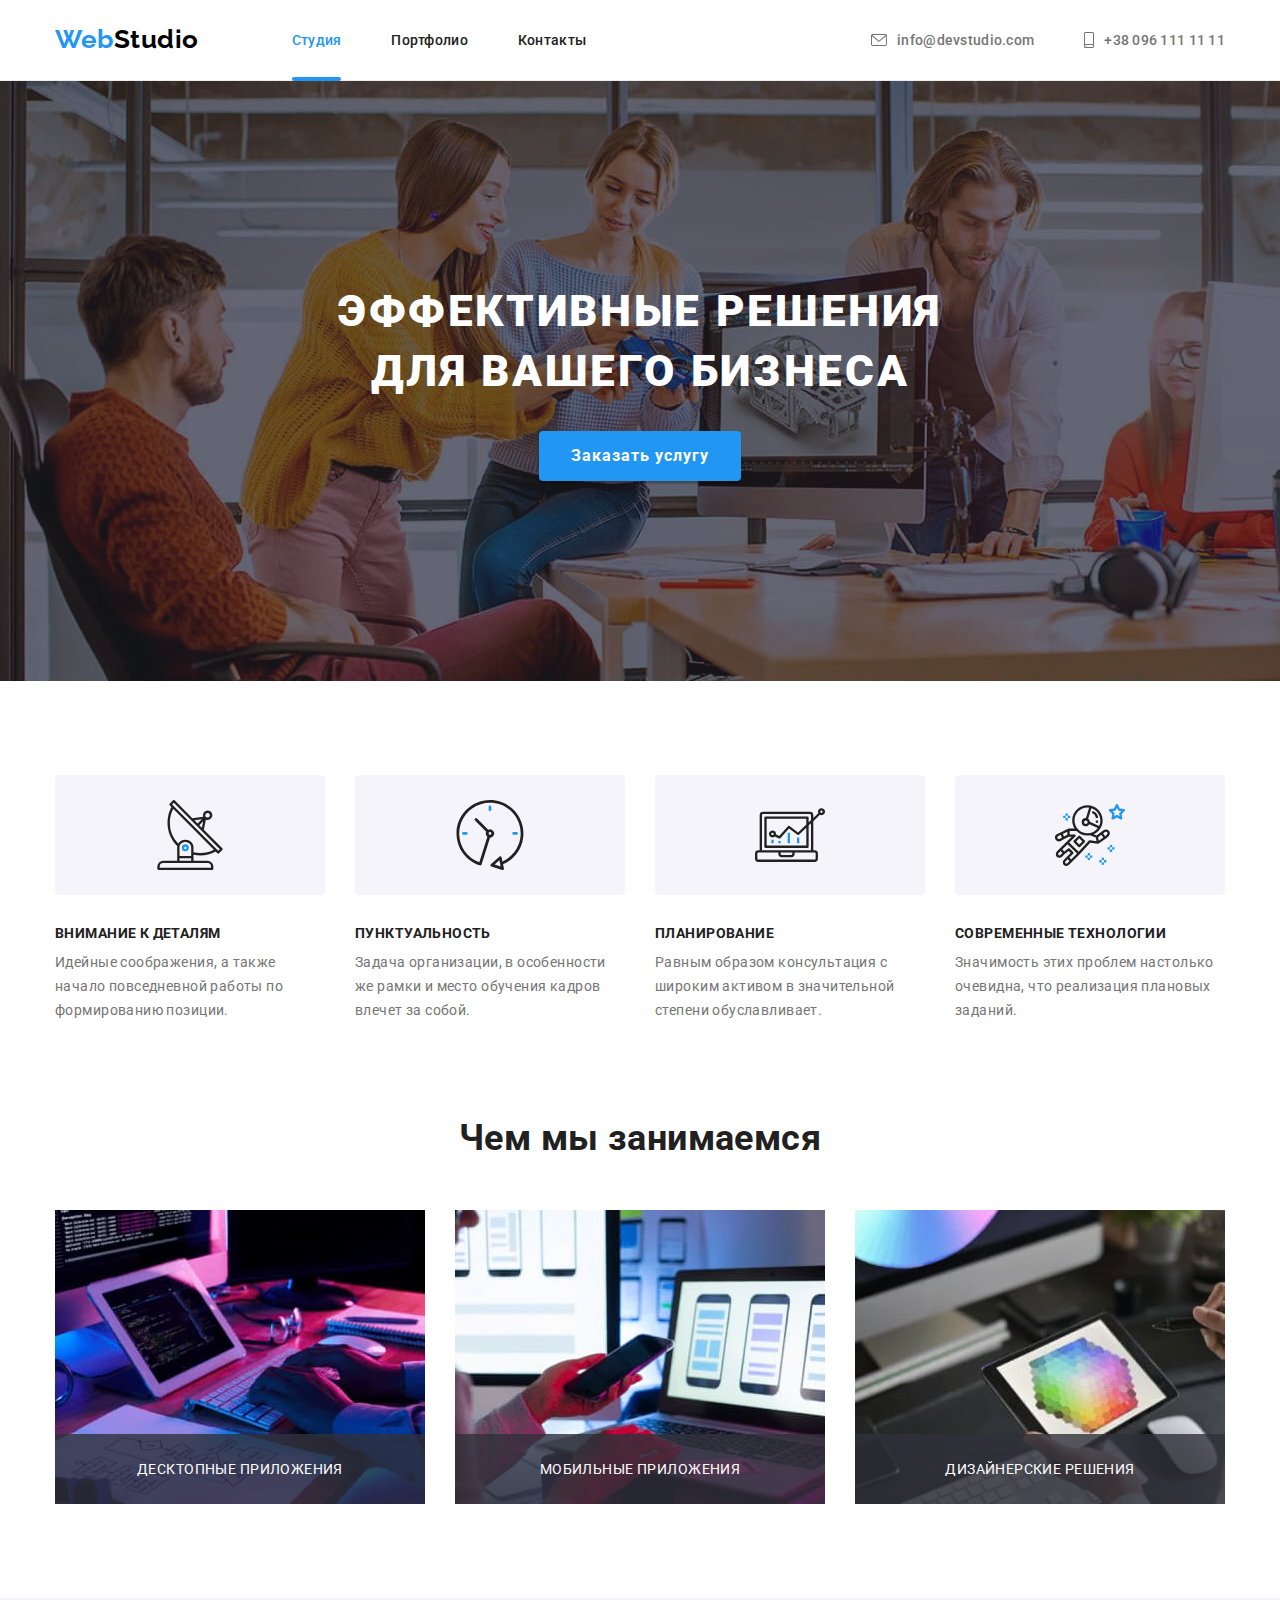
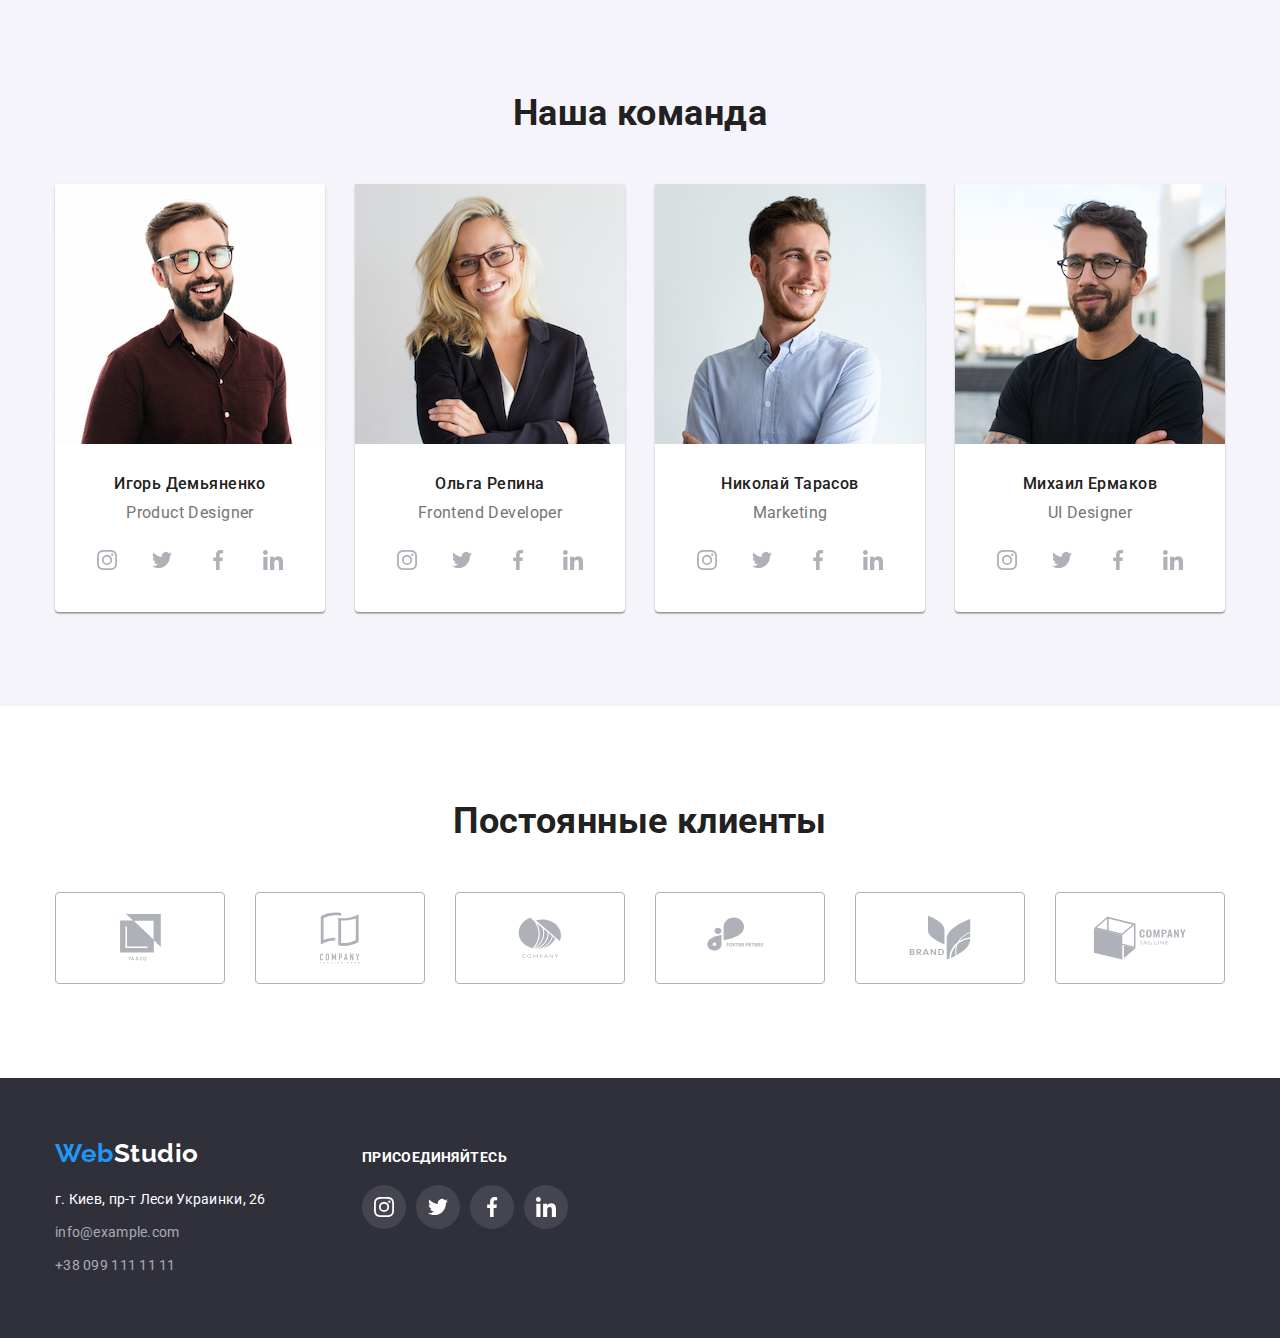
==== commit d598ef79: "лишняя лишка" ====
--- a/index.html
+++ b/index.html
@@ -51,7 +51,6 @@
               +38 096 111 11 11</a
             >
           </li>
-          <li></li>
         </ul>
       </div>
     </header>
@@ -66,11 +65,7 @@
             </button>
             <div class="backdrop is-hidden" data-modal>
               <div class="modal">
-                <button
-                  class="btn modal-close-btn"
-                  type="button"
-                  data-modal-close
-                >
+                <button class="modal-close-btn" type="button" data-modal-close>
                   <svg class="icon-close" width="11" height="11">
                     <use href="./images/icons.svg#icon-close"></use>
                   </svg>
--- a/css/styles.css
+++ b/css/styles.css
@@ -55,9 +55,7 @@
   text-decoration: none;
   letter-spacing: 0.02em;
   color: inherit;
-  transition-property: color;
-  transition-duration: var(--transition-duration);
-  transition-timing-function: var(--timing-function);
+  transition: color var(--transition-duration) var(--timing-function);
 }
 
 /* кнопки на страничках */
@@ -313,8 +311,6 @@
   display: flex;
   position: relative;
   flex-direction: column;
-  padding-bottom: 0;
-  transition-timing-function: var(--timing-function);
 }
 
 .link.active::after {
@@ -323,7 +319,7 @@
   width: 100%;
   height: 4px;
   left: 0;
-  bottom: -32px;
+  bottom: -1px;
   border-radius: 2px;
   background-color: var(--accent-color);
 }
@@ -424,9 +420,7 @@
   height: 100%;
   z-index: 2;
   opacity: 1;
-  transition-property: opacity;
-  transition-duration: var(--transition-duration);
-  transition-timing-function: var(--timing-function);
+  transition: opacity var(--transition-duration) var(--timing-function);
   background-color: var(--background-backdrop);
 }
 
@@ -438,7 +432,9 @@
   top: 50%;
   left: 50%;
   padding: 8px;
-  transform: translate(-50%, -50%);
+  transform: translate3d(-50%, -50%, 0) scale(1) rotate3d(0, 0, 0, 0);
+  transition: transform calc(1.5 * var(--transition-duration))
+    var(--timing-function);
   background-color: var(--background-prime-color);
   box-shadow: 0px 1px 3px rgba(0, 0, 0, 0.12), 0px 1px 1px rgba(0, 0, 0, 0.14),
     0px 2px 1px rgba(0, 0, 0, 0.2);
@@ -449,6 +445,10 @@
 .is-hidden {
   opacity: 0;
   pointer-events: none;
+}
+
+.backdrop.is-hidden .modal {
+  transform: translate3d(-50%, -50%, 0) scale(1.2) rotate3d(0, -20, 0, 90deg);
 }
 
 /* кнопка закрыть модальное окно */
@@ -461,16 +461,23 @@
   padding: 0;
   margin-left: auto;
   border-radius: 50%;
-  /* color: #000000; */
+  color: black;
+  transition: color var(--transition-duration) var(--timing-function);
   background-color: var(--background-prime-color);
   border: 1px solid rgba(0, 0, 0, 0.1);
+}
+
+.modal-close-btn:hover,
+.modal-close-btn:focus {
+  cursor: pointer;
+  color: var(--accent-color);
 }
 
 .icon-close {
   position: absolute;
   top: 50%;
   left: 50%;
-  transform: translate(-50%, -50%);
+  transform: translate3d(-50%, -50%, 0);
   fill: currentColor;
 }
 
@@ -528,9 +535,11 @@
   position: absolute;
   bottom: 0;
   left: 0;
-  padding: 27px 0;
   width: 100%;
-  text-align: center;
+  height: 70px;
+  display: flex;
+  align-items: center;
+  justify-content: center;
   text-transform: uppercase;
   color: var(--text-light-color);
   background-color: var(--background-opacity);
@@ -686,9 +695,7 @@
   padding: 24px;
   font-size: 18px;
   line-height: 1.556;
-  transition-property: transform;
-  transition-duration: var(--transition-duration);
-  transition-timing-function: var(--timing-function);
+  transition: transform var(--transition-duration) var(--timing-function);
   color: var(--text-light-color);
   background-color: var(--background-overlay-op);
 }
@@ -696,7 +703,7 @@
 /* трансыормация оверлея при активации */
 .project-link:hover .overlay-text,
 .project-link:focus .overlay-text {
-  transform: translateY(-100%);
+  transform: translate3d(0, -100%, 0);
 }
 
 /* блок с описание проекта */
